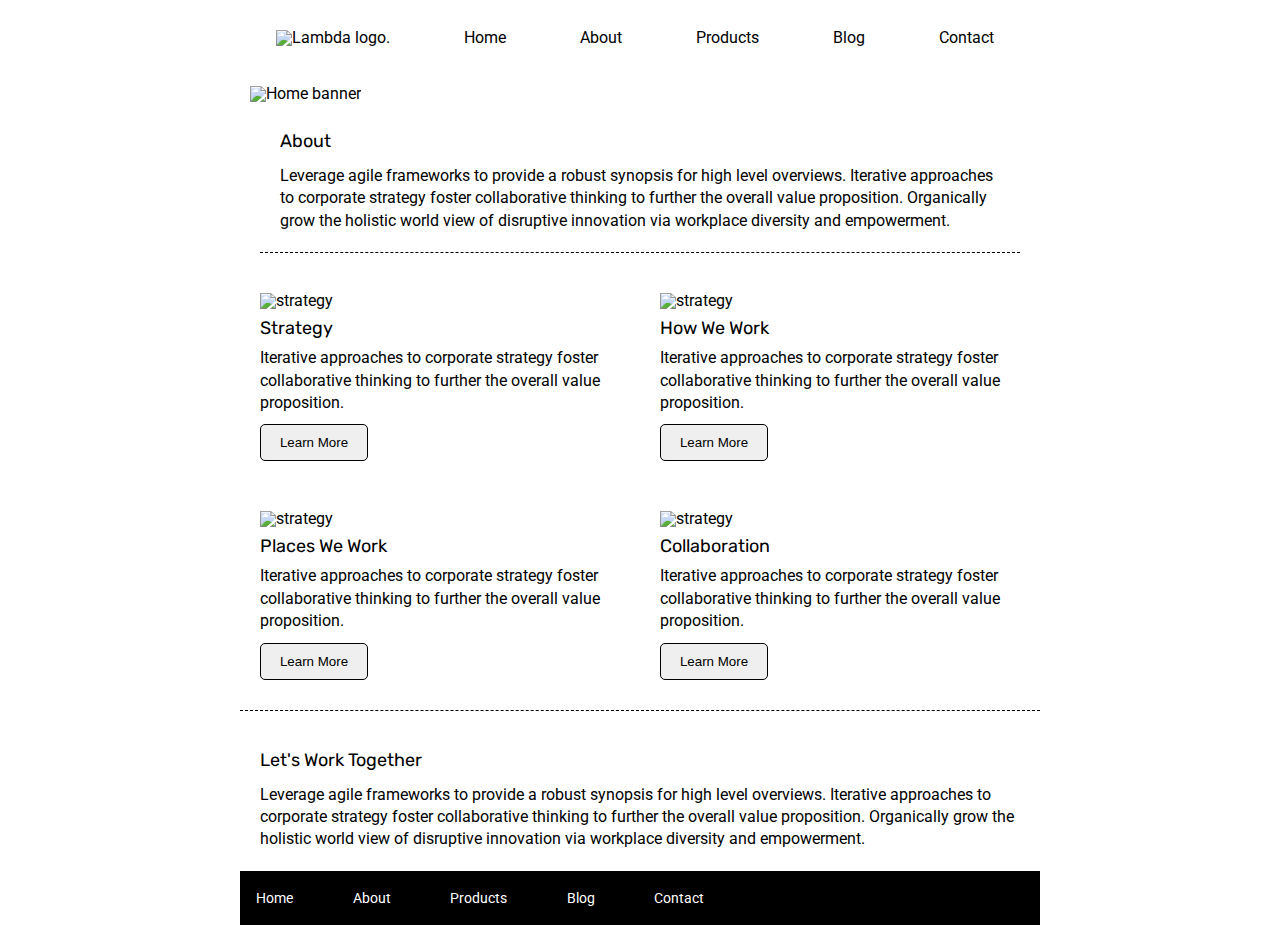
==== about.html @ 43b11f31 "ft-styled services pages" ====
<!doctype html>

<html lang="en">

<head>
  <meta charset="utf-8">
  <meta name="viewport" content="width=device-width, initial-scale=1.0">
  <title>Sprint Challenge - About</title>

  <link href="https://fonts.googleapis.com/css?family=Roboto|Rubik" rel="stylesheet">
  <link rel="stylesheet" href="css/index.css">

</head>

<body>
  <header class="nav-bar">
    <nav>
      <a href='index.html'><img class="logo" src="img/lambda-black.png" alt="Lambda logo."></a>
      <a href='index.html'>Home</a>
      <a href='about.html'>About</a>
      <a href='#'>Products</a>
      <a href='#'>Blog</a>
      <a href='#'>Contact</a>
    </nav>
  </header>

  <div class="container about-page">
    <section class="banner">
      <img src="img/jumbo-about.png" alt="Home banner">
    </section>

    <section class="top-about">
      <h2>About</h2>
      <p>Leverage agile frameworks to provide a robust synopsis for high level overviews. Iterative approaches to
        corporate strategy foster collaborative thinking to further the overall value proposition. Organically grow the
        holistic world view of disruptive innovation via workplace diversity and empowerment.</p>
    </section>

    <section class="middle-content">
      <div class="services-box">
        <div class="service">
          <img src="img/about-plan.png" alt="strategy">
          <h2>Strategy
          </h2>
          <p>Iterative approaches to corporate strategy foster collaborative thinking to further the overall value
            proposition.</p>
          <button>Learn More</button>
        </div>
        <div class="service">
          <img src="img/about-working.png" alt="strategy">
          <h2>How We Work</h2>
          <p>Iterative approaches to corporate strategy foster collaborative thinking to further the overall value
            proposition.</p>
          <button>Learn More</button>
        </div>
        <div class="service">
          <img src="img/about-office.png" alt="strategy">
          <h2>Places We Work</h2>
          <p>Iterative approaches to corporate strategy foster collaborative thinking to further the overall value
            proposition.</p>
          <button>Learn More</button>
        </div>
        <div class="service">
          <img src="img/about-meeting.png" alt="strategy">
          <h2>Collaboration</h2>
          <p>Iterative approaches to corporate strategy foster collaborative thinking to further the overall value
            proposition.</p>
          <button>Learn More</button>
        </div>
      </div>
    </section>

    <section class="bottom-service">
      <div>
        <h2>Let's Work Together</h2>
        <p>Leverage agile frameworks to provide a robust synopsis for high level overviews. Iterative approaches to
          corporate
          strategy foster collaborative thinking to further the overall value proposition. Organically grow the holistic
          world
          view of disruptive innovation via workplace diversity and empowerment.
        </p>
      </div>
    </section>

    <footer>
      <nav>
        <a href="index.html">Home</a>
        <a href="#">About</a>
        <a href="#">Products</a>
        <a href="#">Blog</a>
        <a href="#">Contact</a>
      </nav>
    </footer>
  </div><!-- container -->
</body>

</html>
---- css/index.css ----
/* http://meyerweb.com/eric/tools/css/reset/ 
   v2.0 | 20110126
   License: none (public domain)
*/

html, body, div, span, applet, object, iframe,
h1, h2, h3, h4, h5, h6, p, blockquote, pre,
a, abbr, acronym, address, big, cite, code,
del, dfn, em, img, ins, kbd, q, s, samp,
small, strike, strong, sub, sup, tt, var,
b, u, i, center,
dl, dt, dd, ol, ul, li,
fieldset, form, label, legend,
table, caption, tbody, tfoot, thead, tr, th, td,
article, aside, canvas, details, embed, 
figure, figcaption, footer, header, hgroup, 
menu, nav, output, ruby, section, summary,
time, mark, audio, video {
	margin: 0;
	padding: 0;
	border: 0;
	font-size: 100%;
	font: inherit;
	vertical-align: baseline;
}
/* HTML5 display-role reset for older browsers */
article, aside, details, figcaption, figure, 
footer, header, hgroup, menu, nav, section {
	display: block;
}
body {
	line-height: 1;
}
ol, ul {
	list-style: none;
}
blockquote, q {
	quotes: none;
}
blockquote:before, blockquote:after,
q:before, q:after {
	content: '';
	content: none;
}
table {
	border-collapse: collapse;
	border-spacing: 0;
}

* {
    box-sizing: border-box;
}

html, body {
    height: 100%;
    font-family: 'Roboto', sans-serif;
}

h1, h2, h3, h4, h5 {
    font-size: 18px;
    margin-bottom: 15px;
    font-family: 'Rubik', sans-serif;
}

p {
    line-height: 1.4;
}
/* HEADER STYLING */
.nav-bar {
    width: 900px;
    margin: 10px auto;
    display: flex;
    justify-content: space-evenly;
    padding: 20px;
}

.nav-bar a {
    margin-right: 10px;
    padding: 30px;
    text-decoration: none;
    color: #000;
}

.container {
    width: 800px;
    margin: 0 auto;
}

/* BANNER IMAGE */ 
.container .banner {
    vertical-align: middle;
    padding: 10px;
}

.top-content {
    display: flex;
    flex-wrap: wrap;
    justify-content: space-evenly;
    margin-bottom: 20px;
    border-bottom: 1px dashed black;
}

.top-content .text-container {
    width: 48%;
    padding: 0 1%;
    padding-bottom: 20px;  
}

.middle-content {
    margin-bottom: 20px;
    border-bottom: 1px dashed black;
}

.middle-content h2 {
    padding: 0 2%;
    margin-bottom: 0;
}

.middle-content .boxes, .middle-content .services-box {
    display: flex;
    flex-wrap: wrap;
    justify-content: space-evenly;
}

.middle-content .boxes .box {
    width: 12.5%;
    height: 100px;
    background: black;
    margin: 20px 2.5%;
    color: white;
    display: flex;
    align-items: center;
    justify-content: center;
}

/* BOXES BACKGROUND COLOUR*/
.middle-content .boxes .box1 {
    background: teal;
}

.middle-content .boxes .box2 {
    background: gold;
}

.middle-content .boxes .box3 {
    background: cadetblue;
}

.middle-content .boxes .box4 {
    background: coral;
}

.middle-content .boxes .box5 {
    background: crimson;
}

.middle-content .boxes .box6 {
    background: forestgreen;
}

.middle-content .boxes .box7 {
    background: darkorchid;
}

.middle-content .boxes .box8 {
    background: hotpink;
}

.middle-content .boxes .box9 {
    background: indigo;
}

.middle-content .boxes .box10 {
    background: dodgerblue;
}

/* ABOUT US */
.top-about {
    display: flex;
    flex-wrap: wrap;
    padding: 0 20px 20px 20px;
    margin: 20px;
    border-bottom: 1px dashed black;
}
/* SERVICES BOX */
.middle-content .services-box .service {
    width: 45%;
    margin: 20px 2.5%;
    align-items: center;
    justify-content: center;
}

.middle-content .services-box .service h2 {
    text-align: left;
    padding: 10px 0;
}

.middle-content .services-box .service button {
    width: 30%;
    margin: 10px 0;
    padding: 10px;
    border-radius: 5px;
    border: 1px solid #000;
}

.bottom-content {
    display: flex;
    margin: 0 2% 20px;
    justify-content: space-around;
}

.bottom-content .text-container {
    padding-right: 4%;
}

.bottom-content .text-container:last-child {
    padding-right: 0;
}

/* BOTTOM CONTENT SERVICES*/

.bottom-service {
    padding: 20px;
}


footer {
    width: 100%;
    background: black;
}

footer nav {
    width: 60%;
    display: flex;
    justify-content: space-between;
    align-items: center;
    padding: 20px 2%;
    font-size: 14px;
}

footer nav a {
    color: white;
    text-decoration: none;
}
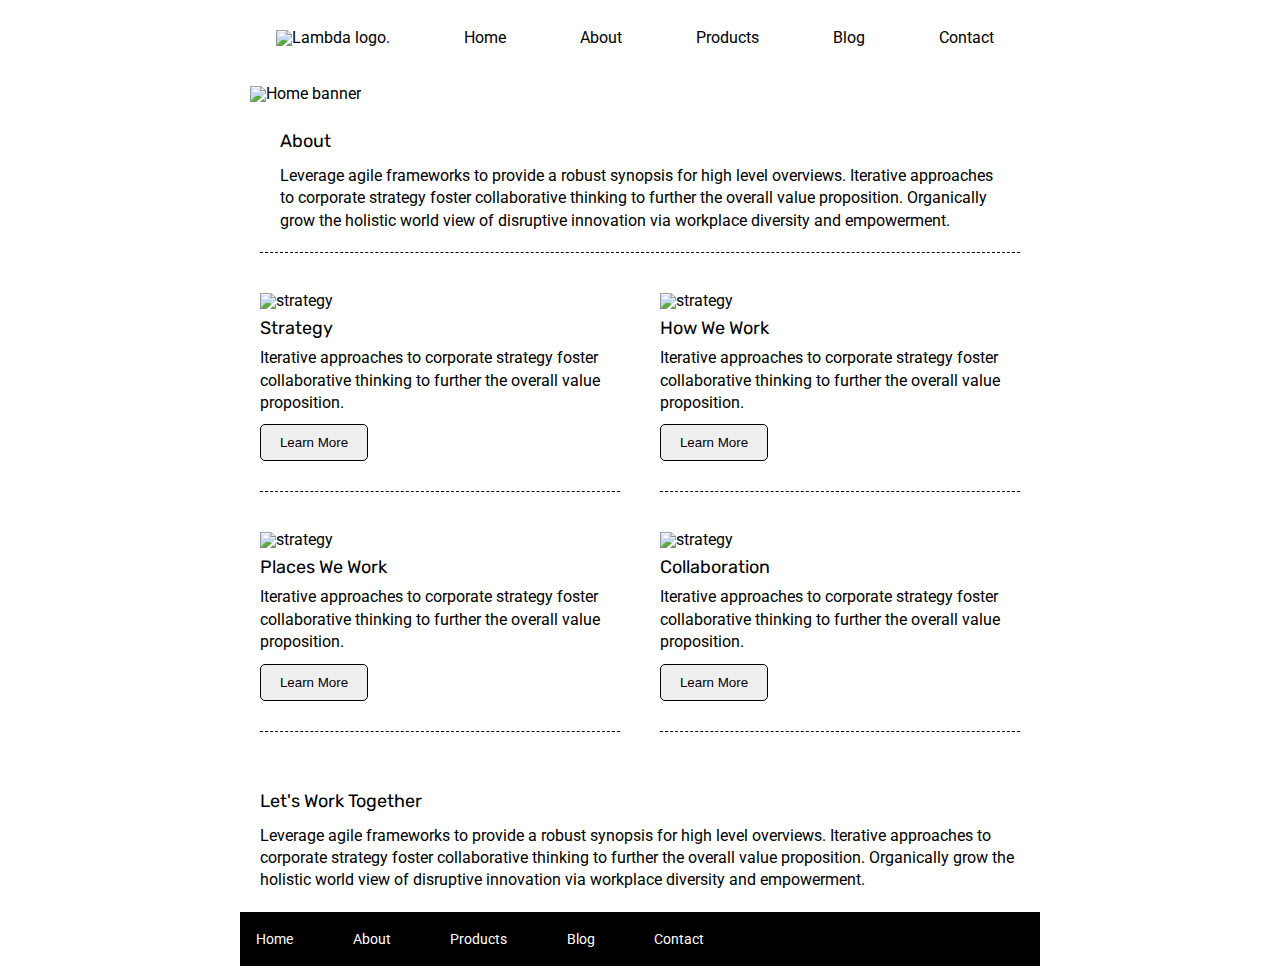
==== commit 33d73781: "MVP" ====
--- a/about.html
+++ b/about.html
@@ -36,7 +36,7 @@
         holistic world view of disruptive innovation via workplace diversity and empowerment.</p>
     </section>
 
-    <section class="middle-content">
+    <section class="middle-service">
       <div class="services-box">
         <div class="service">
           <img src="img/about-plan.png" alt="strategy">
--- a/css/index.css
+++ b/css/index.css
@@ -110,13 +110,16 @@
     margin-bottom: 20px;
     border-bottom: 1px dashed black;
 }
-
-.middle-content h2 {
+.middle-service {
+    margin-bottom: 20px;;
+}
+
+.middle-content h2, .middle-service h2 {
     padding: 0 2%;
     margin-bottom: 0;
 }
 
-.middle-content .boxes, .middle-content .services-box {
+.middle-content .boxes, .middle-service .services-box {
     display: flex;
     flex-wrap: wrap;
     justify-content: space-evenly;
@@ -183,19 +186,21 @@
     border-bottom: 1px dashed black;
 }
 /* SERVICES BOX */
-.middle-content .services-box .service {
+.middle-service .services-box .service {
     width: 45%;
     margin: 20px 2.5%;
+    padding-bottom: 20px;
     align-items: center;
     justify-content: center;
-}
-
-.middle-content .services-box .service h2 {
+    border-bottom: 1px dashed black;
+}
+
+.middle-service .services-box .service h2 {
     text-align: left;
     padding: 10px 0;
 }
 
-.middle-content .services-box .service button {
+.middle-service .services-box .service button {
     width: 30%;
     margin: 10px 0;
     padding: 10px;
@@ -223,7 +228,6 @@
     padding: 20px;
 }
 
-
 footer {
     width: 100%;
     background: black;
